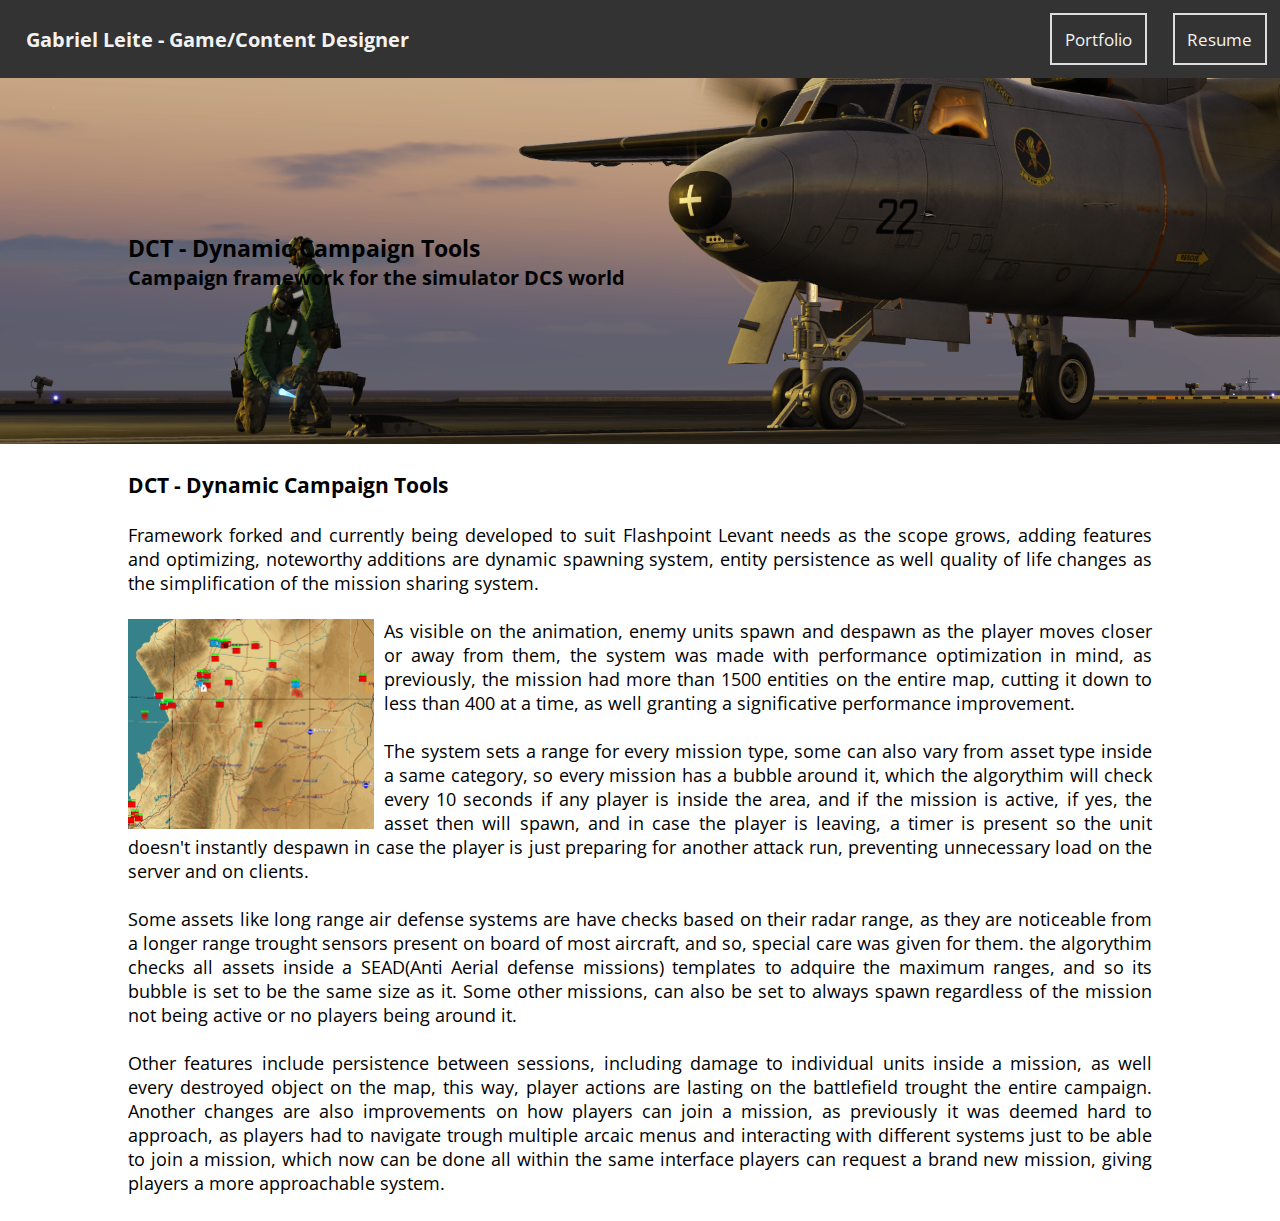
==== DCT.html @ c28d4fbf "correct push" ====
<!DOCTYPE html>
<html>

<head>
    <title>Gabriel Leite - Game/Content designer</title>
    <link rel="stylesheet" href="style.css">
    <meta charset="UTF-8">
    <link href='http://fonts.googleapis.com/css?family=Lato:400,700' rel='stylesheet' type='text/css'>
    <link href="https://fonts.googleapis.com/css?family=Open+Sans:400,600,300" rel="stylesheet" type="text/css">
    <meta name="viewport" content="width=device-width, initial-scale=1">
</head>

<body>

    <div class="navbar">
        <a href="/"><b>
                <h3>Gabriel Leite - Game/Content Designer</h3>
            </b></a>
        <div>
            <a>Resume</a>
            <a href="index.html">Portfolio</a>
        </div>
    </div>

    <div class="levant">
        <h3>DCT - Dynamic Campaign Tools</h3>
        <h4>Campaign framework for the simulator DCS world</h4>
    </div>

    <div class="About">
        <div class="DCT">
            <h3>DCT - Dynamic Campaign Tools</h3><br>
            <p>
                Framework forked and currently being developed to suit Flashpoint Levant needs as the scope grows,
                adding features and optimizing, noteworthy additions are dynamic spawning system, entity persistence
                as well
                quality of life changes as the simplification of the mission sharing system.
            </p><br>
            <p>
                <img src='./img/saw.gif' alt="levant" style="width:25%;height:25%;float:left;padding-right:1%;"
                    href="DCT.html">
            <p>As visible on the animation, enemy units spawn and despawn as the player moves closer or away
                from them, the system was made with performance optimization in mind, as previously, the mission
                had more than 1500
                entities on the entire map, cutting it down to less than 400 at a time, as well granting a
                significative performance improvement.</p><br>
            <p>The system sets a range for every mission type, some can also vary from asset type inside a same
                category, so every mission has a bubble around it, which the algorythim will check every 10
                seconds if any player
                is inside the area, and if the mission is active, if yes, the asset then will spawn, and in case
                the player is leaving, a timer is present so the unit doesn't instantly despawn in case the
                player is just preparing for another attack run,
                preventing unnecessary load on the server and on clients.
            </p><br>
            <p>
                Some assets like long range air defense systems are have checks based on their radar range, as
                they are noticeable from a longer range trought sensors present on board of most aircraft, and
                so, special care was given
                for them. the algorythim checks all assets inside a SEAD(Anti Aerial defense missions) templates
                to adquire the maximum ranges, and so its bubble is set to be the same size as it. Some other
                missions, can also be
                set to always spawn regardless of the mission not being active or no players being around it.
            </p>
            </p><br>
            <p>
                Other features include persistence between sessions, including damage to individual units inside a
                mission, as well every destroyed object on the map, this way, player actions are lasting on the
                battlefield trought the entire
                campaign. Another changes are also improvements on how players can join a mission, as previously it
                was deemed hard to approach, as players had to navigate trough multiple arcaic menus and interacting
                with different systems
                just to be able to join a mission, which now can be done all within the same interface players can
                request a brand new mission, giving players a more approachable system.
            </p>
        </div>
    </div>
</body>

</html>
---- style.css ----
* {
  margin: 0;
  padding: 0;
  box-sizing: border-box;
}
/* Add a black background color to the top navigation */
.navbar {
  background-color: #333;
  overflow: hidden;
}

/* Style the links inside the navigation bar */
.navbar div a {
  float: right;
  color: #f2f2f2;
  text-align: center;
  text-decoration: none;
  font-size: 17px;
  font-family: "Open Sans", sans-serif;
  font-style: normal;
  font-weight: 400;
  border: 2px solid #ddd;
  padding: 1%;
  margin: 1%;
}

/* Change the color of links on hover */
.navbar a:hover {
  background-color: #ddd;
  color: black;
}

/* Add a color to the active/current link */
.navbar a.active {
  background-color: #04aa6d;
  color: white;
}

.navbar b {
  float: left;
  color: #f2f2f2;
  text-align: center;
  text-decoration: none;
  font-size: 17px;
  font-family: "Open Sans", sans-serif;
  font-style: normal;
  font-weight: 400;
  padding: 2%;
}

.about {
  background-image: url("./img/about.png");
  background-size: 100%;
  background-position: center;
  padding-left: 50%;
  padding-right: 10%;
  padding-top: 12%;
  padding-bottom: 12%;
  text-align: justify;
  font-size: 20px;
  font-family: "Open Sans", sans-serif;
  font-style: normal;
  font-weight: 400;
}

.experience {
  background-color: #333;
  padding-left: 10%;
  padding-top: 2%;
  padding-bottom: 2%;
  padding-right: 10%;
  font-family: "Open Sans", sans-serif;
  font-style: normal;
  font-weight: 400;
  color: white;
  text-decoration: none;
}
.FL {
  background-color: #333;
  padding-left: 2%;
  padding-top: 2%;
  padding-bottom: 2%;
  padding-right: 10%;
  float: center;
  font-size: large;
  text-align: justify;
  font-family: "Open Sans", sans-serif;
  font-style: normal;
  font-weight: 400;
  color: inherit;
  text-decoration: none;
}

.FL a {
  text-decoration: inherit;
  color: inherit;
}
.FL a:hover {
  text-decoration: underline;
  color: white;
}

.levant {
  background-image: url("./img/Flashpoint.png");
  background-size: 100%;
  background-position: center;
  padding-left: 10%;
  padding-right: 10%;
  padding-top: 12%;
  padding-bottom: 12%;
  text-align: justify;
  font-size: 20px;
  font-family: "Open Sans", sans-serif;
  font-style: normal;
  font-weight: 400;
}
.Flashpoint {
  padding-left: 10%;
  padding-top: 2%;
  padding-bottom: 2%;
  padding-right: 10%;
  float: center;
  font-size: large;
  text-align: justify;
  font-family: "Open Sans", sans-serif;
  font-style: normal;
  font-weight: 400;
}
.DCT {
  padding-left: 10%;
  padding-top: 2%;
  padding-bottom: 2%;
  padding-right: 10%;
  float: center;
  font-size: large;
  text-align: justify;
  font-family: "Open Sans", sans-serif;
  font-style: normal;
  font-weight: 400;
}
.Camp {
  background-image: url("./img/Lev.png");
  background-size: 100%;
  background-position: center;
  padding-left: 10%;
  padding-right: 10%;
  padding-top: 12%;
  padding-bottom: 12%;
  text-align: justify;
  font-size: 20px;
  font-family: "Open Sans", sans-serif;
  font-style: normal;
  font-weight: 400;
}
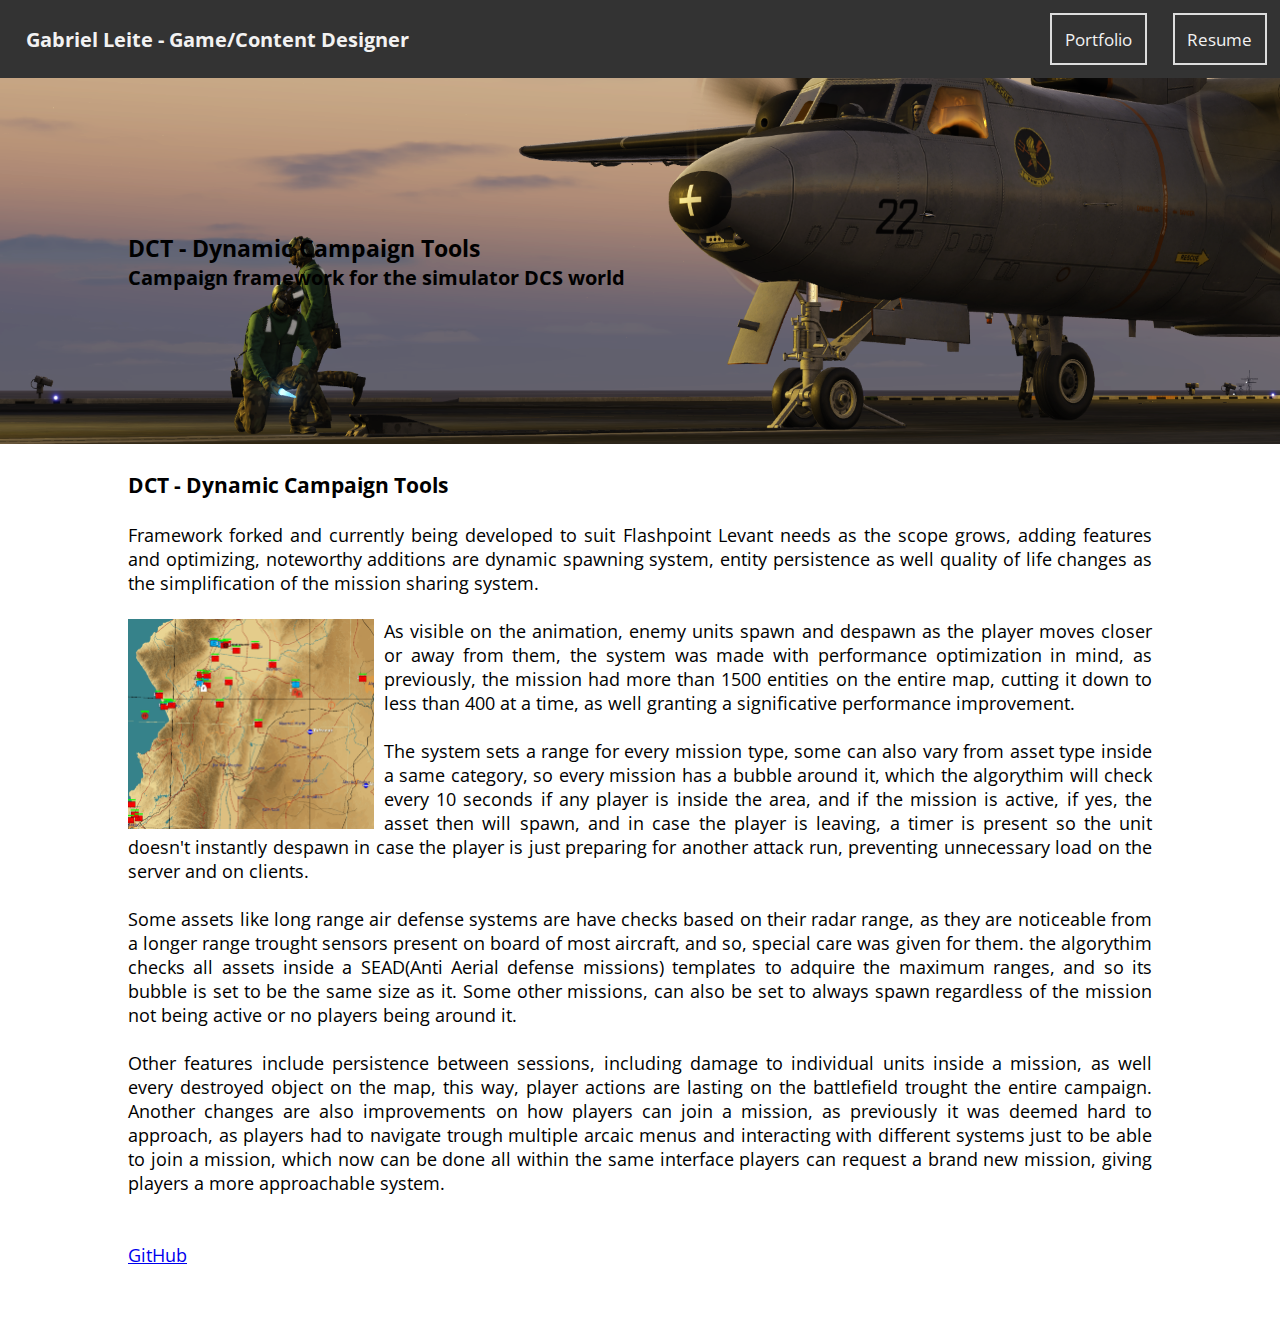
==== commit a5035339: "add Github project links" ====
--- a/DCT.html
+++ b/DCT.html
@@ -71,7 +71,8 @@
                 with different systems
                 just to be able to join a mission, which now can be done all within the same interface players can
                 request a brand new mission, giving players a more approachable system.
-            </p>
+            </p><br><br>
+            <a href="https://github.com/team-limakilo/dct" target="_blank">GitHub</a><br><br>
         </div>
     </div>
 </body>
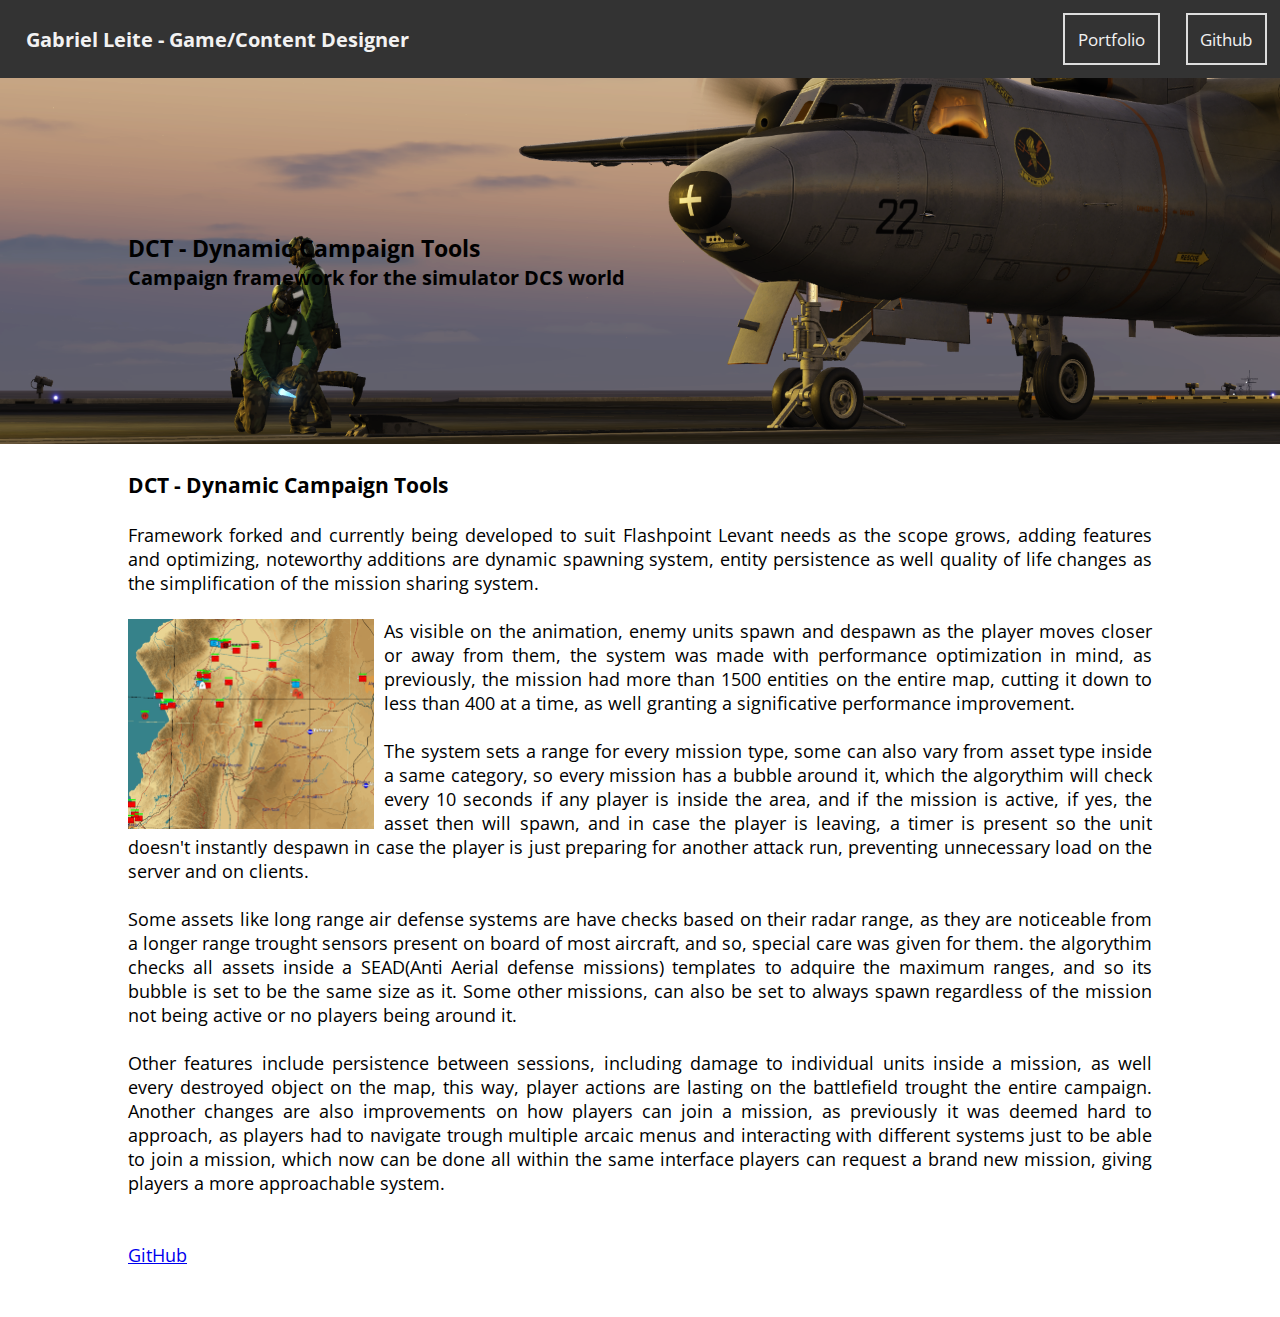
==== commit ab2b8e25: "add github link" ====
--- a/DCT.html
+++ b/DCT.html
@@ -17,7 +17,7 @@
                 <h3>Gabriel Leite - Game/Content Designer</h3>
             </b></a>
         <div>
-            <a>Resume</a>
+            <a href="https://github.com/Leite465">Github</a>
             <a href="index.html">Portfolio</a>
         </div>
     </div>
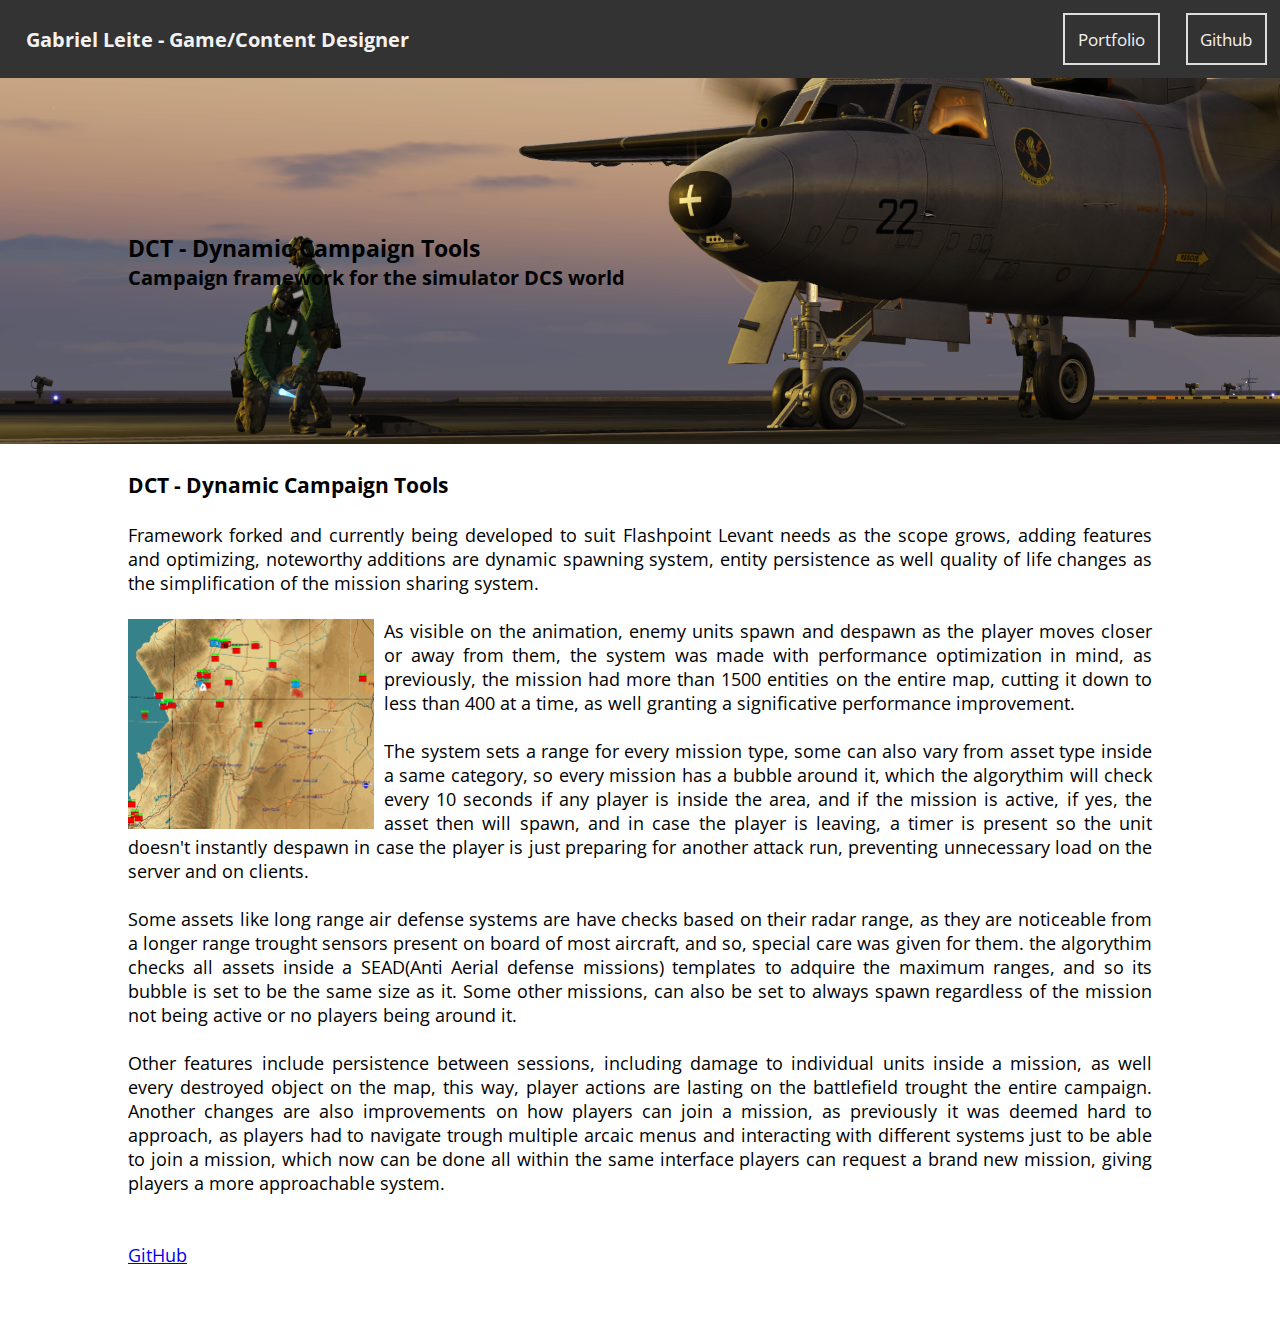
==== commit dcd2d1a3: "github link to open new window" ====
--- a/DCT.html
+++ b/DCT.html
@@ -17,7 +17,7 @@
                 <h3>Gabriel Leite - Game/Content Designer</h3>
             </b></a>
         <div>
-            <a href="https://github.com/Leite465">Github</a>
+            <a href="https://github.com/Leite465" target="_blank">Github</a>
             <a href="index.html">Portfolio</a>
         </div>
     </div>
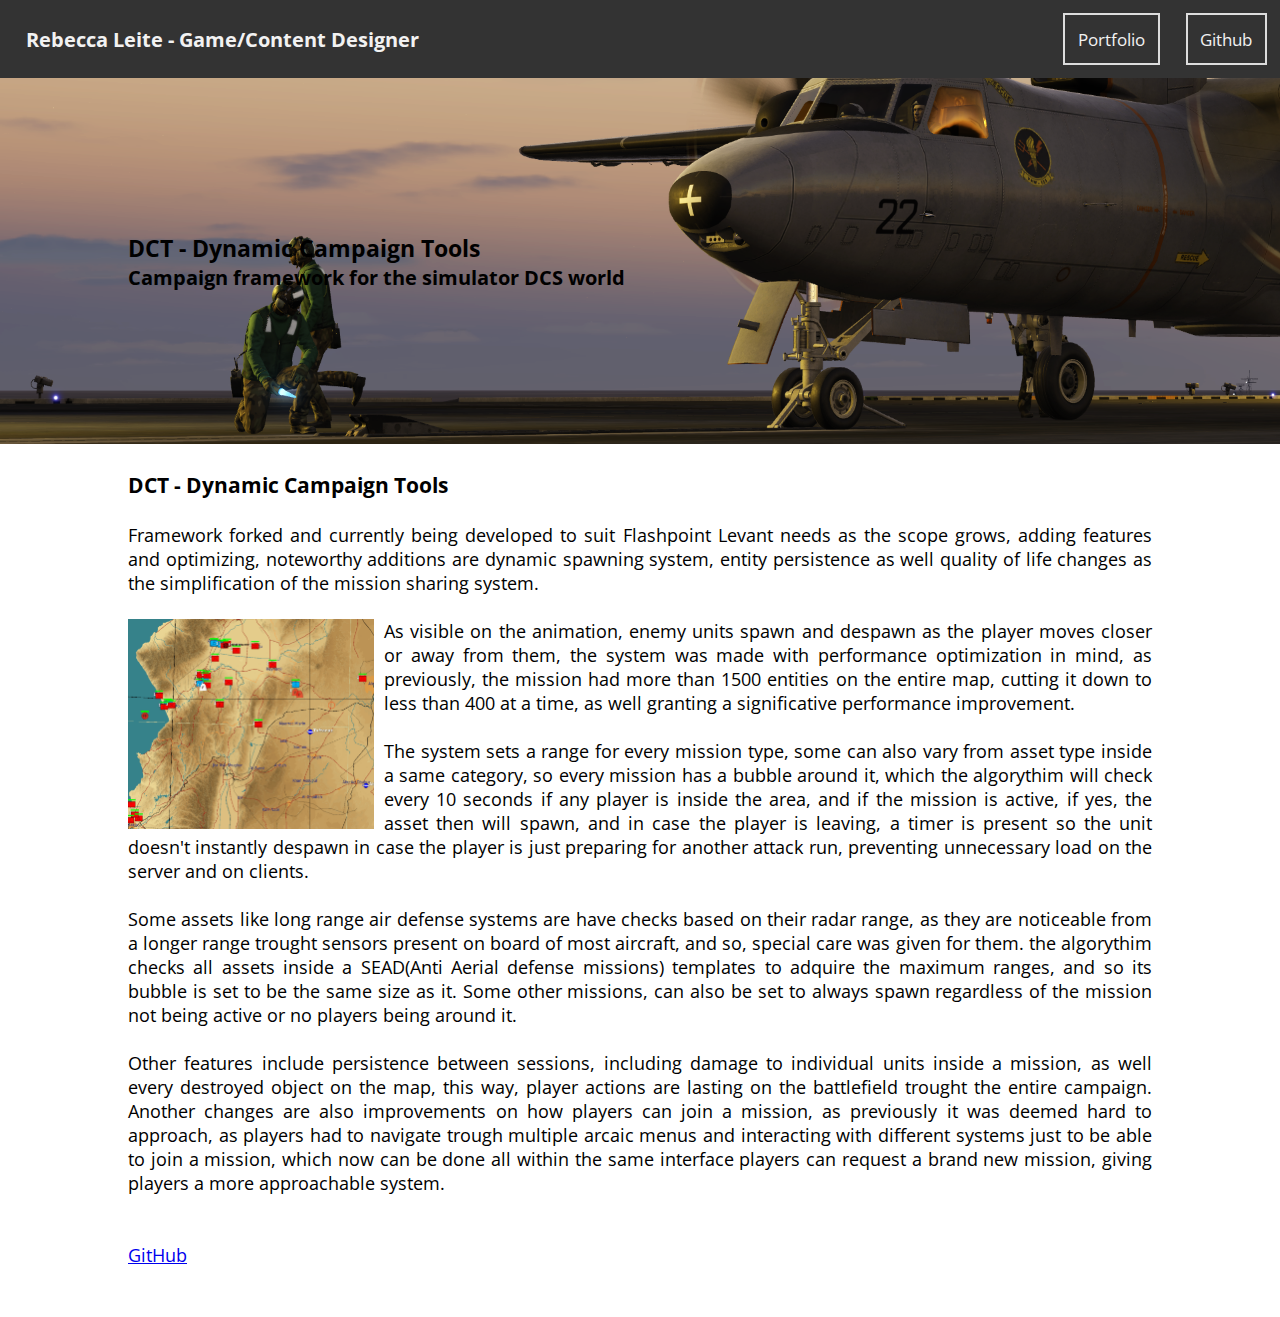
==== commit 04de3a2e: "Update DCT.html" ====
--- a/DCT.html
+++ b/DCT.html
@@ -2,7 +2,7 @@
 <html>
 
 <head>
-    <title>Gabriel Leite - Game/Content designer</title>
+    <title>Rebecca Leite - Game/Content designer</title>
     <link rel="stylesheet" href="style.css">
     <meta charset="UTF-8">
     <link href='http://fonts.googleapis.com/css?family=Lato:400,700' rel='stylesheet' type='text/css'>
@@ -14,7 +14,7 @@
 
     <div class="navbar">
         <a href="/"><b>
-                <h3>Gabriel Leite - Game/Content Designer</h3>
+                <h3>Rebecca Leite - Game/Content Designer</h3>
             </b></a>
         <div>
             <a href="https://github.com/Leite465" target="_blank">Github</a>
@@ -77,4 +77,4 @@
     </div>
 </body>
 
-</html>+</html>
